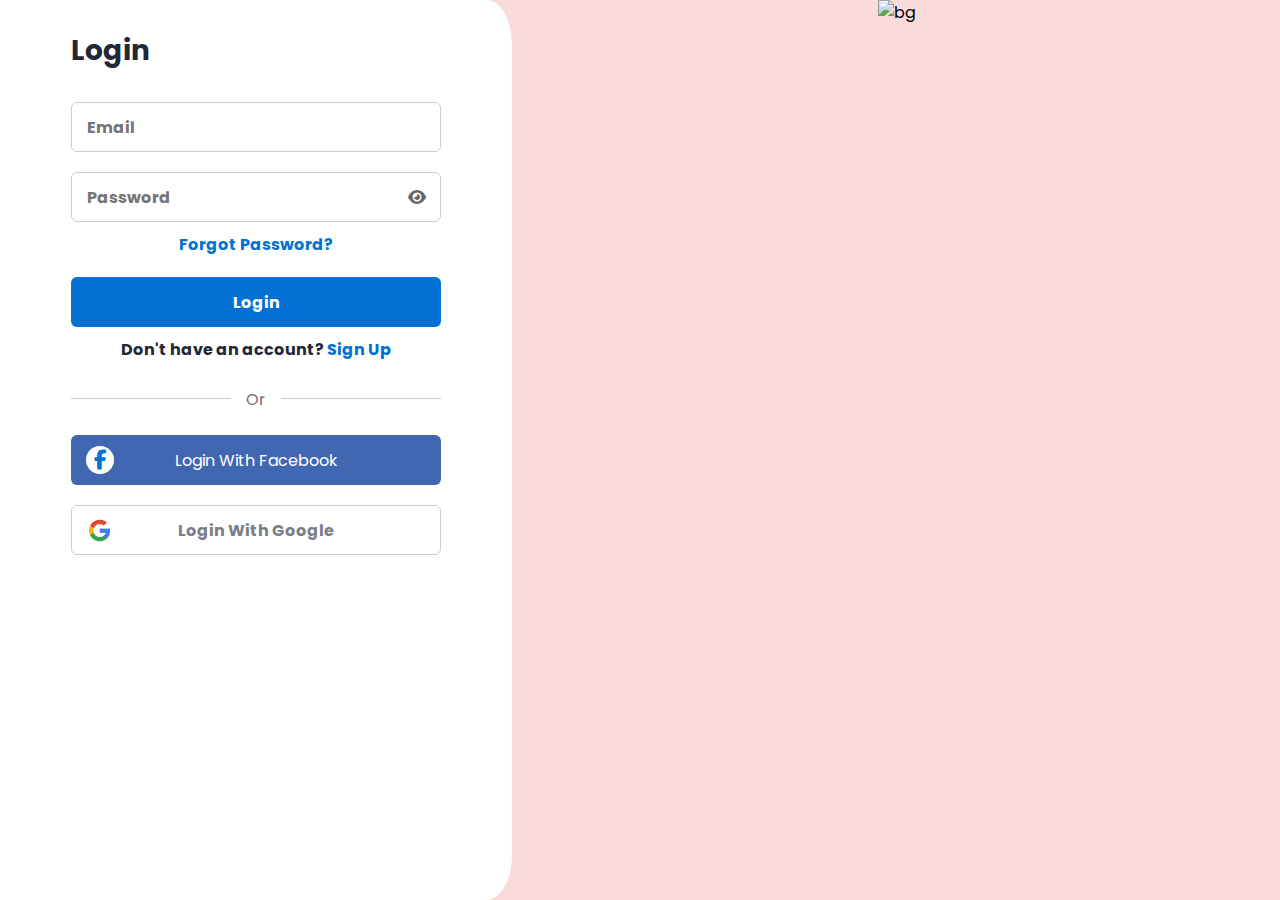
==== login.html @ 46d227be "Thêm trang đăng nhập/đăng kí" ====
<!DOCTYPE html>
<html lang="en">
  <head>
    <meta charset="UTF-8" />
    <meta http-equiv="X-UA-Compatible" content="IE=edge" />
    <meta name="viewport" content="width=device-width, initial-scale=1.0" />
    <title>Login Page</title>
    <link
      rel="stylesheet"
      href="https://cdnjs.cloudflare.com/ajax/libs/font-awesome/6.1.2/css/all.min.css"
    />
    <link rel="stylesheet" href="css/logincss.css" />
  </head>
  <body onload="init()">
    <section class="left_container forms flex">
      <div class="show form login">
        <div class="form_content">
          <header>Login</header>
          <form action="#">
            <div class="field input_field">
              <input type="email" placeholder="Email" class="input" />
            </div>
            <div class="field input_field">
              <input type="password" placeholder="Password" class="password" />
              <i class="eye-icon fa-solid fa-eye"></i>
            </div>
            <div class="form_link">
              <a href="#" class="forgot_pass">Forgot password?</a>
            </div>
            <div class="field button_field">
              <button>Login</button>
            </div>
          </form>
          <div class="form_link">
            <span
              >Don't have an account?
              <a href="#" class="link signup_link">Sign up</a>
            </span>
          </div>
        </div>

        <div class="line"></div>

        <div class="media-options">
          <a href="#" class="field facebook flex">
            <i class="fa-brands fa-facebook-f flex"></i>
            <span>Login with Facebook</span>
          </a>
        </div>

        <div class="media-options">
          <a href="#" class="field google flex">
            <img src="image/Google_Icons.webp" alt="icon google" />
            <span>Login with Google</span>
          </a>
        </div>
      </div>
      <!-- Sign up Form -->
      <div class="form sign_up">
        <div class="form_content">
          <header>Sign up</header>
          <form action="#">
            <div class="field input_field">
              <input type="email" placeholder="Email" class="input" />
            </div>
            <div class="field input_field">
              <input
                type="password"
                placeholder="Create password"
                class="passsword"
              />
            </div>
            <div class="field input_field">
              <input
                type="password"
                placeholder="Confirm password"
                class="password"
              />
              <i class="eye-icon fa-solid fa-eye-slash"></i>
            </div>
            <div class="field button-field">
              <button>Sign up</button>
            </div>
          </form>
          <div class="form_link">
            <span
              >Already have an account?
              <a href="#" class="link login_link">Login</a></span
            >
          </div>
        </div>

        <div class="line"></div>

        <div class="media-options">
          <a href="#" class="field facebook flex">
            <i class="fa-brands fa-facebook-f flex"></i>
            <span>Sign Up with Facebook</span>
          </a>
        </div>

        <div class="media-options">
          <a href="#" class="field google flex">
            <img src="image/Google_Icons.webp" alt="icon google" />
            <span>Sign Up with Google</span>
          </a>
        </div>
      </div>
    </section>
    <section class="right_container">
      <img src="image/img2/bg_sontungmtp2.png" alt="bg" />
    </section>
    <script src="JS/loginjs.js"></script>
  </body>
</html>
---- css/logincss.css ----
@import url('https://fonts.googleapis.com/css2?family=Poppins:wght@300;400;500;600&display=swap');

* {
    margin: 0;
    padding: 0;
    box-sizing: border-box;
    font-family: 'Poppins', 'Segoe UI', Tahoma, Geneva, Verdana, sans-serif;
}

:root {
    --dark: #232836;
    --light-dark: rgba(0, 0, 0, 0.6);
    --blue: #0171d3;
    --dark-blue: #016dcb;
    --facebook_color: #4267b2;
}

input[type="password"]::-ms-reveal,
input[type="password"]::-ms-clear {
    display: none;
}

body {
    background-color: #f9dbdb;
    display: flex;
}

.flex {
    display: flex;
    align-items: center;
    justify-content: center;
}

.left_container {
    height: 100vh;
    width: 40%;
    border-radius: 0 5% 5% 0;
    background-color: #fff;
    column-gap: 30px;
}

.form {
    position: absolute;
    max-width: 430px;
    height: 100%;
    width: 40%;
    padding: 30px;
}

.sign_up,
.login {
    opacity: 0;
    pointer-events: none;
}

.show {
    opacity: 1;
    pointer-events: auto;
}

header {
    font-size: 28px;
    font-weight: bold;
    color: #232836;
}

form {
    margin-top: 30px;
}

.form .field {
    position: relative;
    height: 50px;
    width: 100%;
    margin-top: 20px;
    border-radius: 6px;
}

.field input,
.field button {
    height: 100%;
    width: 100%;
    border: none;
    font-size: 1rem;
    font-weight: bold;
    border-radius: 6px;
}

.field input {
    outline: none;
    padding: 0 15px;
    border: 1px solid #ccc;
}

.field input:focus {
    border-bottom-width: 2px;
}

.eye-icon {
    position: absolute;
    top: 50%;
    right: 10px;
    transform: translateY(-50%);
    font-size: 1rem;
    color: var(--light-dark);
    cursor: pointer;
    padding-right: 5px;
}

.field button {
    color: #fff;
    background-color: var(--blue);
    transition: .3s ease;
    cursor: pointer;
}

.field button:hover {
    background-color: var(--dark-blue);
}

.form_link {
    text-align: center;
    margin-top: 10px;
}

.form_link span,
.form_link a {
    font-size: 1rem;
    font-weight: bold;
    color: var(--dark);
}

.form a {
    color: var(--blue);
    text-transform: capitalize;
    text-decoration: none;
}

.form_content a:hover {
    text-decoration: underline;
}

.line {
    position: relative;
    height: 1px;
    width: 100%;
    margin: 36px 0;
    background-color: #ccc;
}

.line:before {
    content: 'Or';
    position: absolute;
    top: 50%;
    left: 50%;
    transform: translate(-50%, -50%);
    background-color: #fff;
    color: var(--light-dark);
    padding: 0 15px;
}

a.facebook {
    color: #fff;
    background-color: var(--facebook_color);
}

a.facebook i,
.google img {
    position: absolute;
    left: 15px;
}

a.facebook i {
    height: 28px;
    width: 28px;
    color: #0171d3;
    font-size: 20px;
    border-radius: 50%;
    background-color: #fff;
}

.google img {
    height: 35px;
    width: 35px;
    left: 10px;
    object-fit: cover;
}

a.google {
    border: 1px solid #ccc;
}

a.google span {
    font-weight: bold;
    opacity: .6;
    color: var(--dark);
}

.right_container {
    width: 60%;
    text-align: center;
}

.right_container img {
    width: 500px;
}
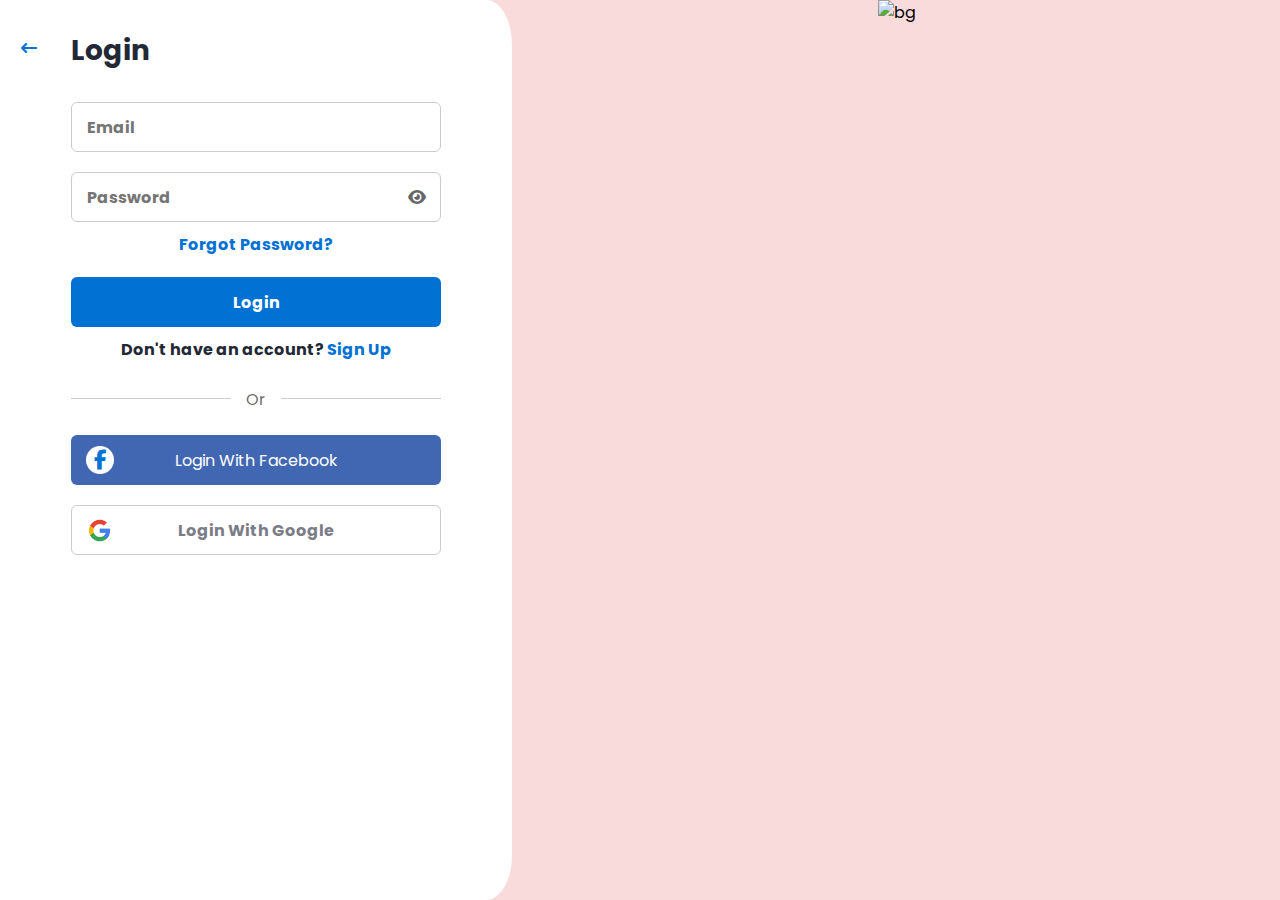
==== commit 5987474b: "Cập nhật js trang chủ" ====
--- a/login.html
+++ b/login.html
@@ -9,11 +9,19 @@
       rel="stylesheet"
       href="https://cdnjs.cloudflare.com/ajax/libs/font-awesome/6.1.2/css/all.min.css"
     />
+    <link
+      rel="stylesheet"
+      href="https://cdnjs.cloudflare.com/ajax/libs/animate.css/4.1.1/animate.min.css"
+    />
+    <link rel="stylesheet" href="css/responsive2.css" />
     <link rel="stylesheet" href="css/logincss.css" />
   </head>
   <body onload="init()">
     <section class="left_container forms flex">
-      <div class="show form login">
+      <div class="show form login animate__animated animate__fadeInLeft">
+        <a href="index.html">
+          <i class="fa-solid fa-arrow-left-long"></i>
+        </a>
         <div class="form_content">
           <header>Login</header>
           <form action="#">
@@ -56,7 +64,10 @@
         </div>
       </div>
       <!-- Sign up Form -->
-      <div class="form sign_up">
+      <div class="form sign_up animate__animated animate__fadeInLeft">
+        <a href="index.html">
+          <i class="fa-solid fa-arrow-left-long"></i>
+        </a>
         <div class="form_content">
           <header>Sign up</header>
           <form action="#">
--- a/css/responsive2.css
+++ b/css/responsive2.css
@@ -0,0 +1,35 @@
+@media screen and (max-width: 1500px) {}
+
+@media screen and (max-width: 1090px) {
+    body .form>a {
+        top: 10px;
+        left: 10%;
+    }
+}
+
+@media screen and (max-width: 600px) {
+    body {
+        display: flex;
+        justify-content: center;
+    }
+
+    body .right_container {
+        display: none;
+        width: 0%;
+    }
+
+    body .left_container {
+        padding-top: 20px;
+        width: 100%;
+        border-radius: 5%;
+    }
+
+    body .form {
+        width: 100%;
+    }
+
+    body .form>a {
+        top: 10px;
+        left: 10%;
+    }
+}--- a/css/logincss.css
+++ b/css/logincss.css
@@ -49,13 +49,11 @@
 
 .sign_up,
 .login {
-    opacity: 0;
-    pointer-events: none;
+    display: none;
 }
 
 .show {
-    opacity: 1;
-    pointer-events: auto;
+    display: block;
 }
 
 header {
@@ -66,6 +64,13 @@
 
 form {
     margin-top: 30px;
+}
+
+.form>a {
+    position: absolute;
+    top: 4%;
+    left: 0;
+    transform: translateX(-20px);
 }
 
 .form .field {
